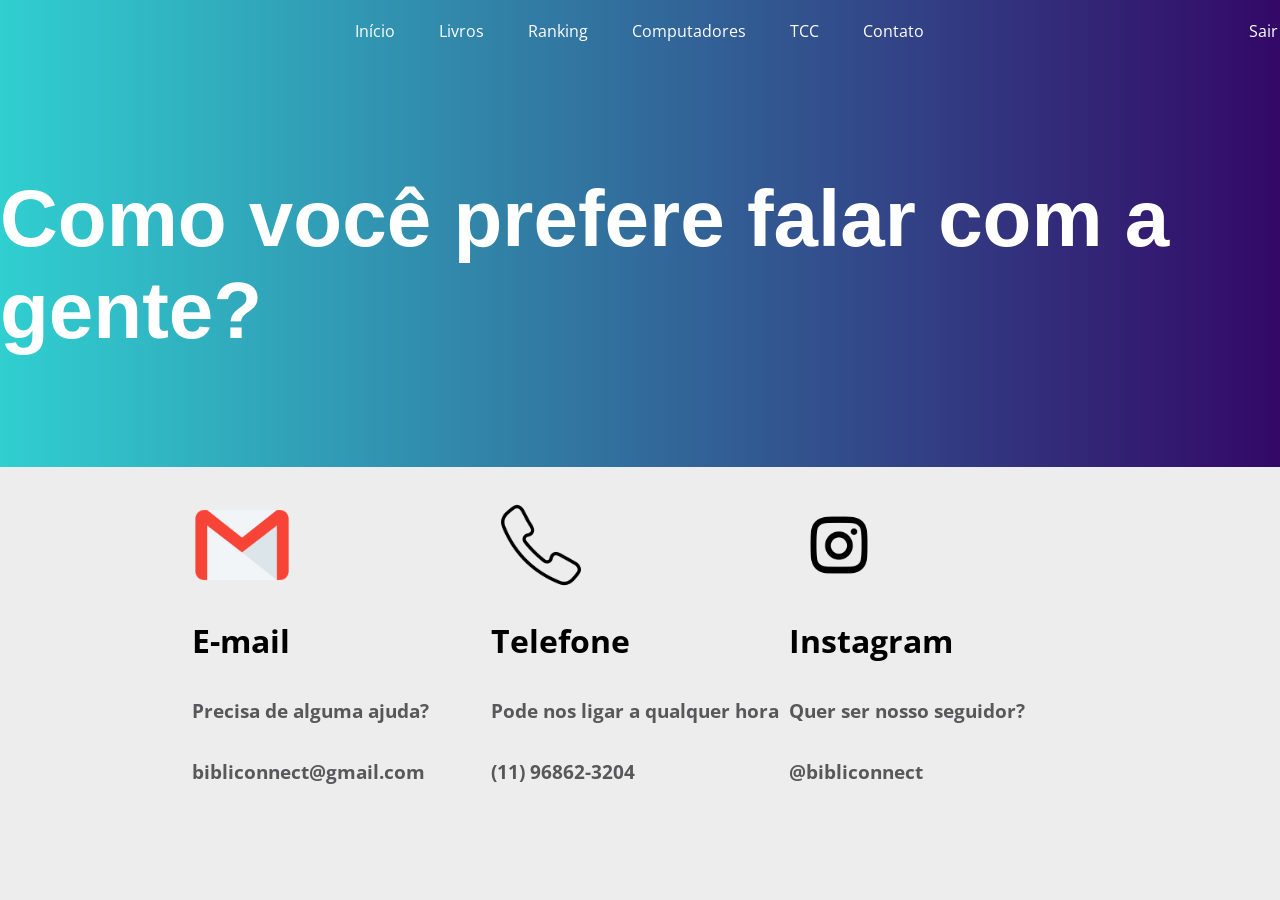
==== sitebibliotec2/sitetcc/contato.html @ d768d191 "Add files via upload" ====
<!DOCTYPE html>
<html lang="pt-br">
<head>
    <meta charset="UTF-8">
    <meta name="viewport" content="width=device-width, initial-scale=1.0">
    <title>Bibliotec - contato</title>
    <link rel="shortcut icon" href="img/logo.png">
</head>
<body>

            <style>
                @import url('https://fonts.googleapis.com/css2?family=Open+Sans&display=swap');
                body{
                    background-color: #ededed;

                }
                * {
                    margin: 0 auto;
                    padding: 0;
                    box-sizing: border-box;
                    font-family: 'Open Sans', sans-serif;
                }

                #menu-h{
                    background-image: linear-gradient(to right, #30cfd0 0%, #330867 100%);
                }

                #img{
                    position: absolute;
                    padding-left: 7px;
                    padding-top: 3px;
                }

                #menu-h ul {
                    max-width: 610px;
                    list-style: none;
                    padding: 0;
                }

                #menu-h ul li {
                    display: inline;
                }

                #menu-h ul li a {
                    color: #FFF;
                    padding: 20px;
                    display: inline-block;
                    text-decoration: none;
                    transition: background .4s;
                }

                #menu-h ul li a:hover {
                    background-color: #30cfd0;
                }
                #menu-sair ul {
                    max-width: 520px;
                    list-style: none;
                    padding: 0;
                    
                }
                
                #menu-sair ul li {
                    display: inline;
                    
                }
                
                #menu-sair ul li a {
                    position: absolute;
                    left: 96%;
                    top: 0%;
                    color: #FFF;
                    padding: 20px;
                    
                    text-decoration: none;
                    transition: background .4s;
                    
                }
                
                #menu-sair ul li a:hover {
                    background-color: #f00;
                }

                .title{
                    font-weight: bold;
                    font-family: Roboto, sans-serif;
                    font-size: 80px;
                    background-image: linear-gradient(to right, #30cfd0 0%, #330867 100%);
                    width: 100vw;
                    height: 45vh;
                    position: absolute;
                    display: flex;
                    align-items: center;
                    justify-content: center;
                    color: #FFF;
                }

                .container{
                    position: absolute;
                    display: flex;
                    width: 70vw;
                    height: 40vh;
                    top: 75%;
                    left: 50%;
                    transform: translate(-50%,-50%);
                }
                .contato{
                    font-weight: bold;
                    font-family: Roboto, sans-serif;
                    width: 390px;
                }

                .img{
                    width: 100px;
                    padding-bottom: 20px;
                    top: 15%;
                }

                .contato h3{
                    color: #58585a;
                }
            </style>

    <nav id="menu-h">
        
        <ul>

            <li><a href="inicio.php">Início</a></li>
            <li><a href="livros.php">Livros</a></li>
            <li><a href="ranking.php">Ranking</a></li>
            <li><a href="computadores.php">Computadores</a></li>
            <li><a href="tcc.php">TCC</a></li>
            <li><a href="contato.html">Contato</a></li>

        </ul>
    </nav>

    <nav id="menu-sair">
        <ul>
            <li><a href="login.php">Sair</a></li>
        </ul>
    </nav>

    <div class="title">Como você prefere falar com a gente?</div>

    <div class="container">
        
        <div class="contato">
            <img src="img/email.png" alt="" class="img">
            <h1>E-mail</h1><br><br>
            <h3>Precisa de alguma ajuda?</h3><br><br>
            <h3>bibliconnect@gmail.com</h3>
        </div>

        <div class="contato">
            <img src="img/telefone.png" alt="" class="img">
            <h1>Telefone</h1><br><br>
            <h3>Pode nos ligar a qualquer hora</h3><br><br>
            <h3>(11) 96862-3204</h3>
        </div>

        <div class="contato">
            <img src="img/insta.png" alt="" class="img">
            <h1>Instagram</h1><br><br>
            <h3>Quer ser nosso seguidor?</h3><br><br>
            <h3>@bibliconnect</h3>
        </div>

    </div>
</body>
</html>
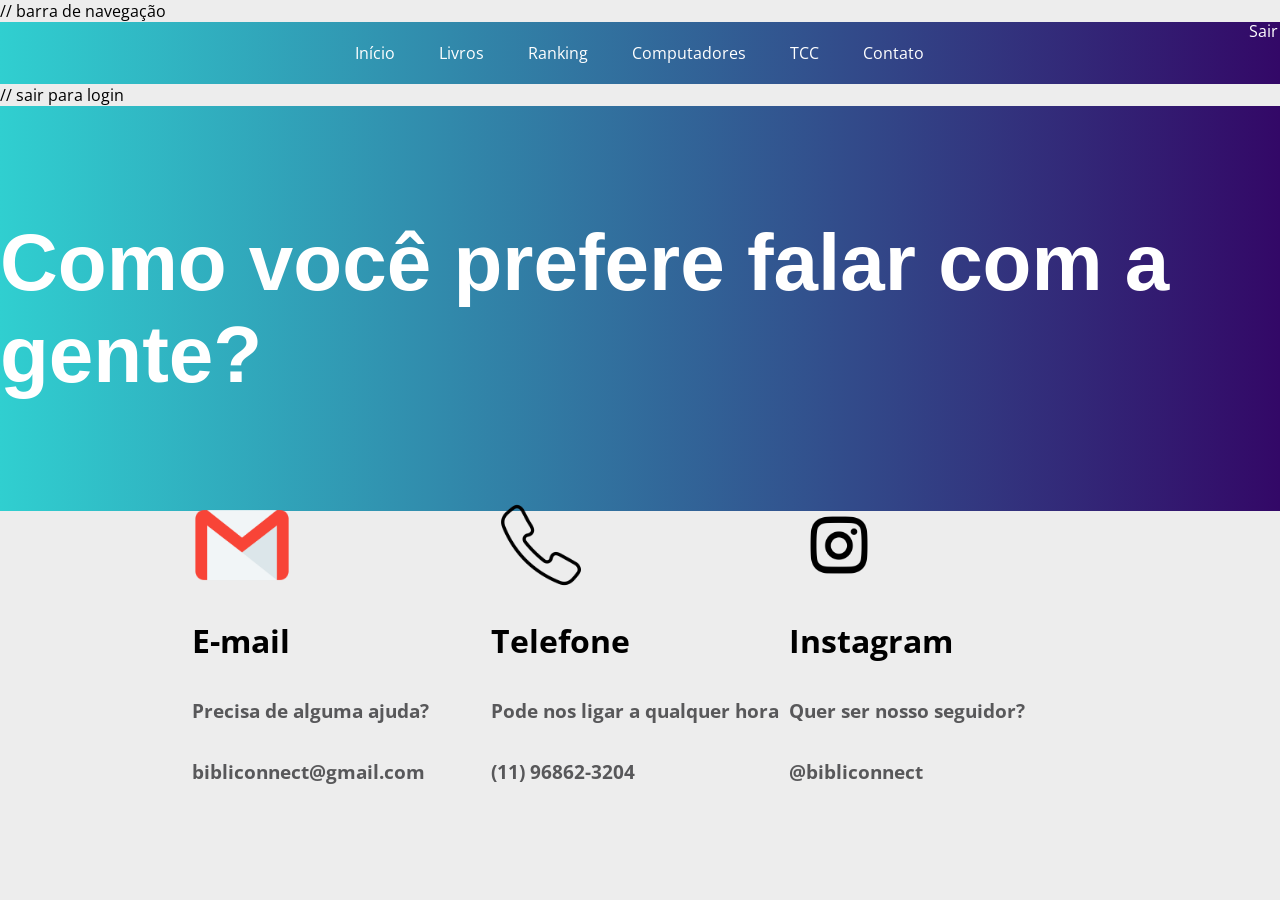
==== commit edd81789: "Update contato.html" ====
--- a/sitebibliotec2/sitetcc/contato.html
+++ b/sitebibliotec2/sitetcc/contato.html
@@ -119,7 +119,7 @@
                     color: #58585a;
                 }
             </style>
-
+    // barra de navegação
     <nav id="menu-h">
         
         <ul>
@@ -133,7 +133,7 @@
 
         </ul>
     </nav>
-
+// sair para login
     <nav id="menu-sair">
         <ul>
             <li><a href="login.php">Sair</a></li>
@@ -141,7 +141,7 @@
     </nav>
 
     <div class="title">Como você prefere falar com a gente?</div>
-
+    //container para contatos
     <div class="container">
         
         <div class="contato">
@@ -167,4 +167,4 @@
 
     </div>
 </body>
-</html>+</html>
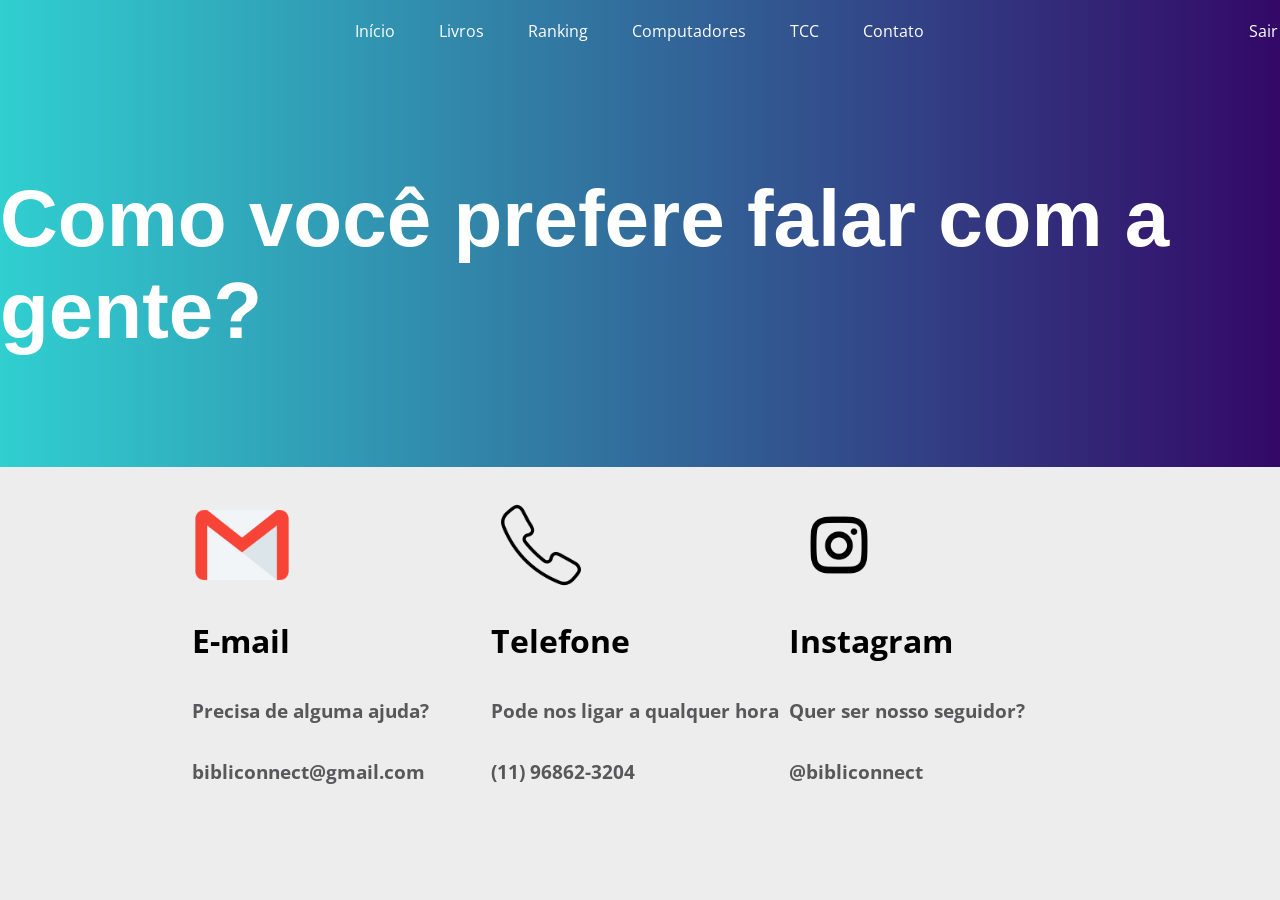
==== commit 647c033d: "Update contato.html" ====
--- a/sitebibliotec2/sitetcc/contato.html
+++ b/sitebibliotec2/sitetcc/contato.html
@@ -119,7 +119,7 @@
                     color: #58585a;
                 }
             </style>
-    // barra de navegação
+ 
     <nav id="menu-h">
         
         <ul>
@@ -133,7 +133,7 @@
 
         </ul>
     </nav>
-// sair para login
+
     <nav id="menu-sair">
         <ul>
             <li><a href="login.php">Sair</a></li>
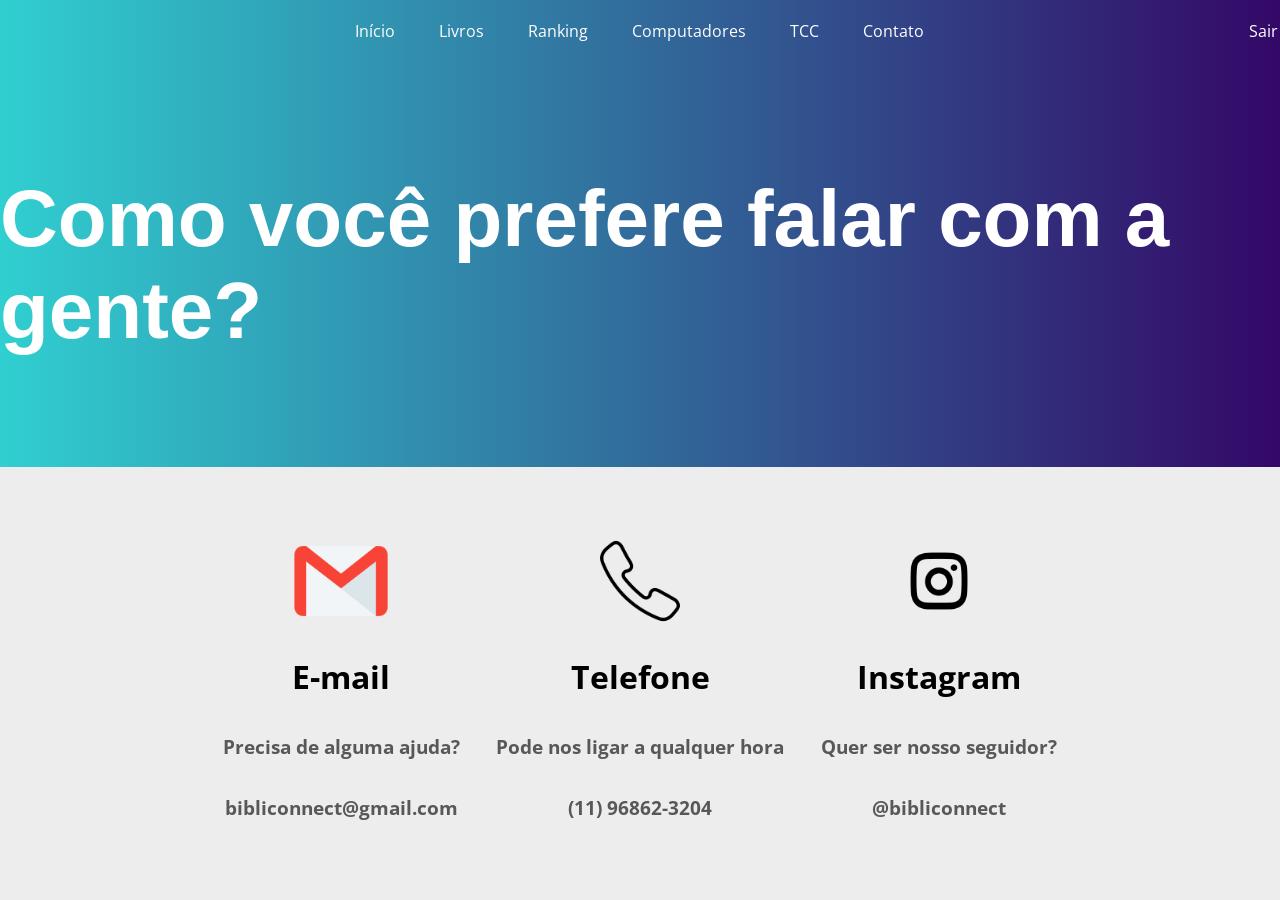
==== commit 44aff92d: "Update contato.html" ====
--- a/sitebibliotec2/sitetcc/contato.html
+++ b/sitebibliotec2/sitetcc/contato.html
@@ -102,6 +102,8 @@
                     top: 75%;
                     left: 50%;
                     transform: translate(-50%,-50%);
+                    align-items: center;
+                    text-align: center;
                 }
                 .contato{
                     font-weight: bold;
